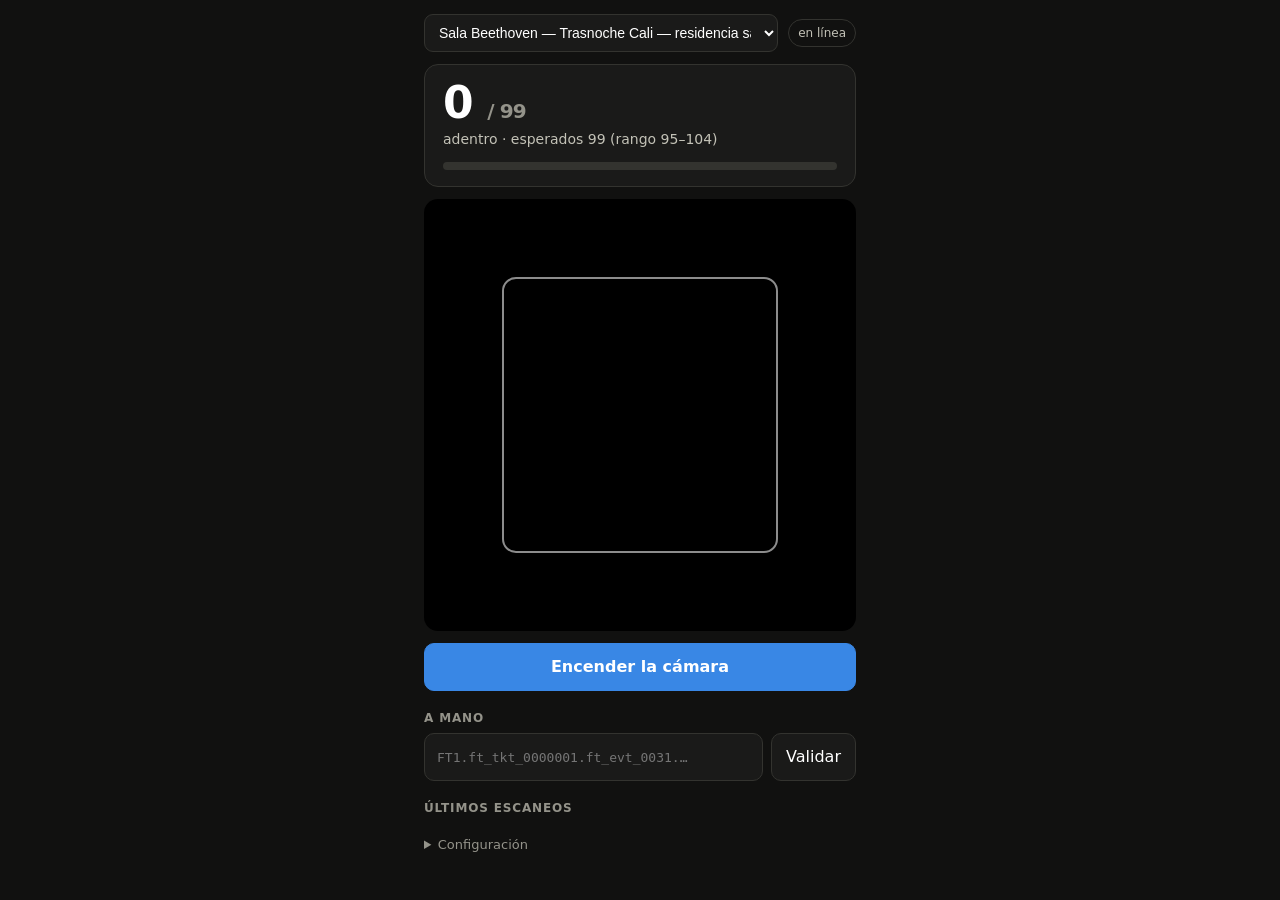
==== web/escaner.html @ e7eb854e "Escáner de puerta funcionando web/escaner.html: cámara con BarcodeDetector, cola offline en localSto" ====
<!doctype html>
<meta charset="utf-8">
<meta name="viewport" content="width=device-width, initial-scale=1, viewport-fit=cover">
<title>FreeTicket — escáner de puerta</title>
<style>
  *, *::before, *::after { box-sizing: border-box; }
  :root {
    color-scheme: dark;
    --bg: #111110; --card: #1a1a19; --border: #33332f;
    --ink: #fff; --ink2: #c3c2b7; --ink3: #94938a;
    --accent: #3987e5; --ok: #199e70; --dup: #c98500; --bad: #e66767;
  }
  body { margin: 0; background: var(--bg); color: var(--ink); font: 16px/1.5
         ui-sans-serif, -apple-system, "Segoe UI", system-ui, sans-serif; }
  .wrap { max-width: 460px; margin: 0 auto; padding: 14px 14px 40px; }

  .top { display: flex; align-items: center; gap: 10px; margin-bottom: 12px; }
  .top select { flex: 1; min-width: 0; background: var(--card); color: var(--ink);
                border: 1px solid var(--border); border-radius: 9px; padding: 9px 10px;
                font-size: 14px; }
  .net { font-size: 12px; padding: 4px 9px; border-radius: 999px;
         border: 1px solid var(--border); color: var(--ink2); white-space: nowrap; }
  .net.off { color: var(--dup); border-color: var(--dup); }

  .count { background: var(--card); border: 1px solid var(--border); border-radius: 14px;
           padding: 16px 18px; margin-bottom: 12px; }
  .count .n { font-size: 44px; font-weight: 650; line-height: 1;
              letter-spacing: -.02em; font-variant-numeric: tabular-nums; }
  .count .l { color: var(--ink2); font-size: 14px; margin-top: 4px; }
  .track { height: 8px; border-radius: 4px; background: var(--border);
           margin-top: 12px; overflow: hidden; }
  .track > div { height: 100%; background: var(--accent); width: 0; transition: width .3s; }

  #cam { width: 100%; aspect-ratio: 1; object-fit: cover; background: #000;
         border-radius: 14px; display: block; }
  .camwrap { position: relative; margin-bottom: 12px; }
  .reticle { position: absolute; inset: 18%; border: 2px solid rgba(255,255,255,.55);
             border-radius: 14px; pointer-events: none; }
  .flash { position: absolute; inset: 0; border-radius: 14px; opacity: 0;
           pointer-events: none; transition: opacity .18s; }
  .flash.on { opacity: .55; }

  button { font: inherit; border-radius: 10px; border: 1px solid var(--border);
           background: var(--card); color: var(--ink); padding: 11px 14px;
           cursor: pointer; }
  button.primary { background: var(--accent); border-color: var(--accent);
                   color: #fff; font-weight: 600; width: 100%; }
  .row { display: flex; gap: 8px; margin-bottom: 12px; }
  .row input { flex: 1; min-width: 0; background: var(--card); color: var(--ink);
               border: 1px solid var(--border); border-radius: 10px; padding: 11px 12px;
               font-family: ui-monospace, monospace; font-size: 13px; }

  .banner { border-radius: 12px; padding: 14px 16px; margin-bottom: 12px;
            font-weight: 600; display: none; }
  .banner.show { display: block; }
  .banner .s { font-weight: 400; font-size: 13.5px; opacity: .9; margin-top: 2px; }
  .b-ok  { background: var(--ok);  color: #fff; }
  .b-dup { background: var(--dup); color: #1a1a19; }
  .b-bad { background: var(--bad); color: #1a1a19; }

  ul { list-style: none; margin: 0; padding: 0; }
  li { display: flex; justify-content: space-between; gap: 10px; padding: 9px 2px;
       border-top: 1px solid var(--border); font-size: 13.5px; }
  li .t { font-family: ui-monospace, monospace; color: var(--ink2); }
  li .r { font-weight: 600; white-space: nowrap; }
  .r-ok { color: var(--ok); } .r-dup { color: var(--dup); } .r-bad { color: var(--bad); }
  .r-q  { color: var(--ink3); }
  h2 { font-size: 12px; text-transform: uppercase; letter-spacing: .07em;
       color: var(--ink3); margin: 18px 0 6px; }
  .hint { color: var(--ink3); font-size: 12.5px; margin: 8px 0 0; }
  details { margin-top: 18px; }
  summary { color: var(--ink3); font-size: 13px; cursor: pointer; }
  details .row { margin-top: 10px; }
</style>

<div class="wrap">
  <div class="top">
    <select id="ev"></select>
    <span class="net" id="net">en línea</span>
  </div>

  <div class="count">
    <div class="n"><span id="in">0</span> <span style="font-size:20px;color:var(--ink3)">/ <span id="exp">–</span></span></div>
    <div class="l" id="lbl">adentro · esperados</div>
    <div class="track"><div id="bar"></div></div>
  </div>

  <div class="banner" id="ban"></div>

  <div class="camwrap">
    <video id="cam" playsinline muted></video>
    <div class="reticle"></div>
    <div class="flash" id="flash"></div>
  </div>

  <button class="primary" id="start">Encender la cámara</button>
  <p class="hint" id="camhint"></p>

  <h2>A mano</h2>
  <div class="row">
    <input id="manual" placeholder="FT1.ft_tkt_0000001.ft_evt_0031.…" autocomplete="off">
    <button id="send">Validar</button>
  </div>

  <h2>Últimos escaneos</h2>
  <ul id="log"></ul>

  <details>
    <summary>Configuración</summary>
    <div class="row">
      <input id="api" placeholder="https://…lambda-url.us-east-1.on.aws/">
      <button id="saveapi">Guardar</button>
    </div>
    <p class="hint">Endpoint del ingest. Se guarda en este teléfono. También se puede pasar por <code>?api=</code>.</p>
  </details>
</div>

<script>
const $ = s => document.querySelector(s);
const LS_API = 'ft_api', LS_Q = 'ft_queue', LS_DEV = 'ft_device';

const qs = new URLSearchParams(location.search);
if (qs.get('api')) localStorage.setItem(LS_API, qs.get('api'));
let API = localStorage.getItem(LS_API) || '';
$('#api').value = API;

let DEVICE = localStorage.getItem(LS_DEV);
if (!DEVICE) { DEVICE = 'puerta-' + Math.random().toString(36).slice(2, 7);
               localStorage.setItem(LS_DEV, DEVICE); }

let queue = JSON.parse(localStorage.getItem(LS_Q) || '[]');
const saveQ = () => localStorage.setItem(LS_Q, JSON.stringify(queue));
const seen = new Set();          // ticket_id que este dispositivo ya dejó entrar
let events = [], current = null, serverCount = null;

// ---------- red ----------
function net() {
  const on = navigator.onLine;
  $('#net').textContent = on ? (queue.length ? queue.length + ' en cola' : 'en línea') : 'sin señal';
  $('#net').className = 'net' + (on && !queue.length ? '' : ' off');
}
addEventListener('online', () => { net(); flush(); });
addEventListener('offline', net);

// ---------- catálogo de eventos ----------
fetch('data.json').then(r => r.json()).then(d => {
  events = d.events;
  $('#ev').innerHTML = events.map(e =>
    '<option value="' + e.event_id + '">' + e.venue + ' — ' + e.title.slice(0, 34) + '</option>').join('');
  pick(events[0].event_id);
}).catch(() => { $('#ev').innerHTML = '<option>sin data.json</option>'; });

$('#ev').onchange = e => pick(e.target.value);

function pick(id) {
  current = events.find(e => e.event_id === id) || null;
  seen.clear(); serverCount = null;
  render(); refreshAforo();
}

function render() {
  const local = seen.size;
  const n = serverCount !== null ? Math.max(serverCount, local) : local;
  $('#in').textContent = n;
  $('#exp').textContent = current ? current.expected : '–';
  $('#bar').style.width = current ? Math.min(100, n / current.expected * 100) + '%' : '0';
  $('#lbl').textContent = current
    ? 'adentro · esperados ' + current.expected + ' (rango ' + current.p10 + '–' + current.p90 + ')'
    : 'adentro · esperados';
  net();
}

async function refreshAforo() {
  if (!API || !current) return;
  try {
    const r = await fetch(API.replace(/\/$/, '') + '/aforo?event_id=' + current.event_id);
    if (r.ok) { serverCount = (await r.json()).adentro; render(); }
  } catch (e) { /* sin red: se queda con el conteo local */ }
}
setInterval(refreshAforo, 15000);

// ---------- feedback ----------
const CLS = { ok: 'b-ok', duplicado: 'b-dup', ya_recibido: 'b-dup', encolado: 'b-dup' };
const TXT = {
  ok: ['Adelante', 'entrada válida'],
  duplicado: ['Ya entró', 'este pase se escaneó antes'],
  ya_recibido: ['Ya registrado', 'este escaneo ya estaba en el servidor'],
  firma_invalida: ['No válido', 'el código no está firmado por FreeTicket'],
  evento_equivocado: ['Otro show', 'este pase no es de este evento'],
  expirado: ['Vencido', 'el pase ya caducó'],
  encolado: ['Guardado', 'sin señal — se sube cuando vuelva'],
  sin_scan_id: ['Error', 'escaneo sin identificador'],
};
function banner(result) {
  const [t, s] = TXT[result] || ['Error', result];
  const b = $('#ban');
  b.className = 'banner show ' + (CLS[result] || 'b-bad');
  b.innerHTML = t + '<div class="s">' + s + '</div>';
  const f = $('#flash');
  f.style.background = result === 'ok' ? 'var(--ok)' : (CLS[result] ? 'var(--dup)' : 'var(--bad)');
  f.classList.add('on'); setTimeout(() => f.classList.remove('on'), 180);
  if (navigator.vibrate) navigator.vibrate(result === 'ok' ? 40 : [60, 50, 60]);
  clearTimeout(banner.t); banner.t = setTimeout(() => b.classList.remove('show'), 2600);
}

function logLine(qr, result) {
  const cls = result === 'ok' ? 'r-ok' : (CLS[result] ? 'r-dup' : 'r-bad');
  const tid = (qr || '').split('.')[1] || '—';
  const li = document.createElement('li');
  li.innerHTML = '<span class="t">' + tid + '</span><span class="r ' +
                 (result === 'encolado' ? 'r-q' : cls) + '">' + result + '</span>';
  $('#log').prepend(li);
  while ($('#log').children.length > 12) $('#log').lastChild.remove();
}

// ---------- el escaneo ----------
let lastCode = '', lastAt = 0;

async function handle(qr) {
  const now = Date.now();
  if (qr === lastCode && now - lastAt < 3000) return;   // la cámara ve el mismo QR 30 veces
  lastCode = qr; lastAt = now;

  const scan = {
    scan_id: (crypto.randomUUID ? crypto.randomUUID()
              : now + '-' + Math.random().toString(36).slice(2)),
    qr,
    event_id: current ? current.event_id : '',
    scanned_at: new Date().toISOString(),
    device_id: DEVICE,
    gate: 'principal',
    offline: !navigator.onLine,
  };

  // Optimista: la puerta no espera a la red. Si el ticket ya lo dejó pasar
  // este mismo dispositivo, es duplicado sin consultar nada.
  const tid = qr.split('.')[1];
  const localDup = tid && seen.has(tid);
  if (tid && !localDup) seen.add(tid);
  render();

  queue.push(scan); saveQ(); net();

  if (localDup) { banner('duplicado'); logLine(qr, 'duplicado'); flush(); return; }

  const results = await flush();
  const mine = results && results[scan.scan_id];
  const shown = mine || (navigator.onLine && API ? 'ok' : 'encolado');
  banner(shown); logLine(qr, shown);
  if (mine && mine !== 'ok') { if (tid) seen.delete(tid); render(); }
}

let flushing = false;
async function flush() {
  if (flushing || !API || !queue.length || !navigator.onLine) { net(); return null; }
  flushing = true;
  const batch = queue.slice(0, 200);
  try {
    const r = await fetch(API.replace(/\/$/, '') + '/scan', {
      method: 'POST',
      headers: { 'content-type': 'application/json' },
      body: JSON.stringify({ scans: batch }),
    });
    if (!r.ok) throw new Error(r.status);
    const data = await r.json();
    const ids = new Set(batch.map(s => s.scan_id));
    queue = queue.filter(s => !ids.has(s.scan_id));   // idempotente: reenviar no duplica
    saveQ(); net();
    const map = {};
    for (const x of data.resultados || []) map[x.scan_id] = x.result;
    refreshAforo();
    return map;
  } catch (e) {
    net();               // se queda en cola; se reintenta al volver la red
    return null;
  } finally { flushing = false; }
}
setInterval(flush, 8000);

// ---------- cámara ----------
$('#start').onclick = async () => {
  if (!('BarcodeDetector' in window)) {
    $('#camhint').textContent =
      'Este navegador no trae lector de códigos (Safari no lo soporta). ' +
      'Usá Chrome en Android/escritorio, o pegá el código a mano abajo.';
    return;
  }
  try {
    const stream = await navigator.mediaDevices.getUserMedia({
      video: { facingMode: { ideal: 'environment' } }, audio: false });
    const v = $('#cam');
    v.srcObject = stream; await v.play();
    $('#start').textContent = 'Cámara encendida';
    $('#start').disabled = true;
    $('#camhint').textContent = 'Apuntá al QR del pase.';

    const det = new BarcodeDetector({ formats: ['qr_code'] });
    const tick = async () => {
      if (v.readyState === 4) {
        try {
          const codes = await det.detect(v);
          if (codes.length) handle(codes[0].rawValue);
        } catch (e) { /* un frame ilegible no detiene el bucle */ }
      }
      requestAnimationFrame(tick);
    };
    tick();
  } catch (e) {
    $('#camhint').textContent = 'No se pudo abrir la cámara: ' + e.message +
      ' — se puede seguir a mano.';
  }
};

$('#send').onclick = () => {
  const v = $('#manual').value.trim();
  if (v) { handle(v); $('#manual').value = ''; }
};
$('#manual').addEventListener('keydown', e => { if (e.key === 'Enter') $('#send').click(); });

$('#saveapi').onclick = () => {
  API = $('#api').value.trim();
  localStorage.setItem(LS_API, API);
  net(); refreshAforo();
  $('#camhint').textContent = API ? 'Endpoint guardado.' : 'Sin endpoint: modo local.';
};

net(); flush();
</script>
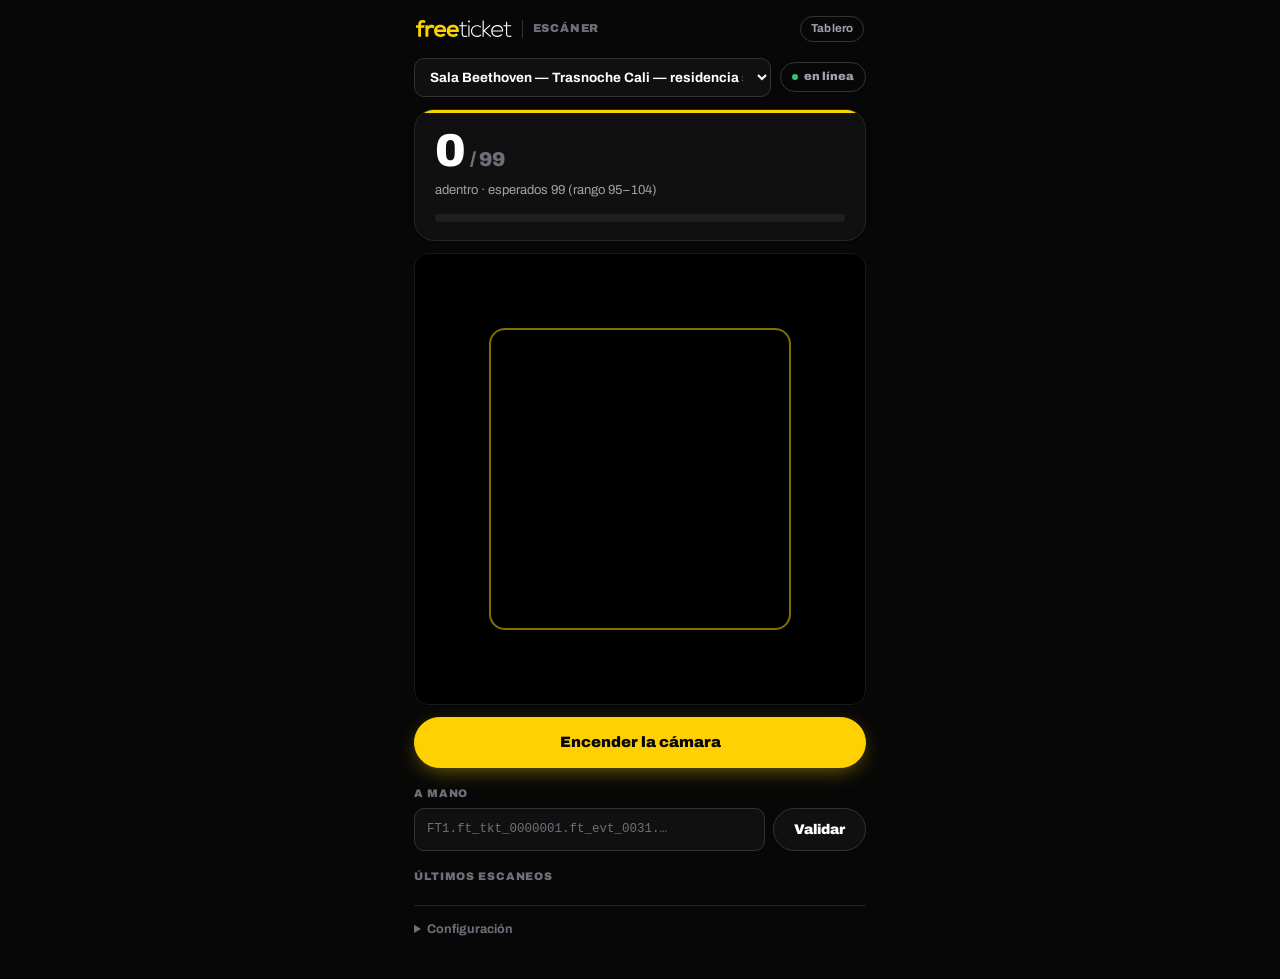
==== commit 22c4306c: "Ingest desplegado en AWS y escáner apuntando al endpoint real Las Lambda Function URL públicas están" ====
--- a/web/escaner.html
+++ b/web/escaner.html
@@ -1,91 +1,134 @@
 <!doctype html>
+<html lang="es" data-theme="dark">
 <meta charset="utf-8">
 <meta name="viewport" content="width=device-width, initial-scale=1, viewport-fit=cover">
 <title>FreeTicket — escáner de puerta</title>
+<meta name="theme-color" content="#070707">
+<meta name="robots" content="noindex">
+<link rel="icon" href="favicon.svg" type="image/svg+xml">
+<link rel="icon" href="favicon-32.png" sizes="32x32" type="image/png">
+<link rel="apple-touch-icon" href="apple-icon.png" sizes="180x180">
+<link rel="preconnect" href="https://fonts.googleapis.com">
+<link rel="preconnect" href="https://fonts.gstatic.com" crossorigin>
+<link rel="stylesheet" href="https://fonts.googleapis.com/css2?family=Archivo:wght@400..900&display=swap">
+<link rel="stylesheet" href="ft.css">
+
 <style>
-  *, *::before, *::after { box-sizing: border-box; }
-  :root {
-    color-scheme: dark;
-    --bg: #111110; --card: #1a1a19; --border: #33332f;
-    --ink: #fff; --ink2: #c3c2b7; --ink3: #94938a;
-    --accent: #3987e5; --ok: #199e70; --dup: #c98500; --bad: #e66767;
-  }
-  body { margin: 0; background: var(--bg); color: var(--ink); font: 16px/1.5
-         ui-sans-serif, -apple-system, "Segoe UI", system-ui, sans-serif; }
-  .wrap { max-width: 460px; margin: 0 auto; padding: 14px 14px 40px; }
-
-  .top { display: flex; align-items: center; gap: 10px; margin-bottom: 12px; }
-  .top select { flex: 1; min-width: 0; background: var(--card); color: var(--ink);
-                border: 1px solid var(--border); border-radius: 9px; padding: 9px 10px;
-                font-size: 14px; }
-  .net { font-size: 12px; padding: 4px 9px; border-radius: 999px;
-         border: 1px solid var(--border); color: var(--ink2); white-space: nowrap; }
-  .net.off { color: var(--dup); border-color: var(--dup); }
-
-  .count { background: var(--card); border: 1px solid var(--border); border-radius: 14px;
-           padding: 16px 18px; margin-bottom: 12px; }
-  .count .n { font-size: 44px; font-weight: 650; line-height: 1;
-              letter-spacing: -.02em; font-variant-numeric: tabular-nums; }
-  .count .l { color: var(--ink2); font-size: 14px; margin-top: 4px; }
-  .track { height: 8px; border-radius: 4px; background: var(--border);
-           margin-top: 12px; overflow: hidden; }
-  .track > div { height: 100%; background: var(--accent); width: 0; transition: width .3s; }
-
+  /* El escáner vive en oscuro: se usa de noche, en la puerta. */
+  body { padding: 0; }
+  .wrap { max-width: 480px; margin: 0 auto; padding: 16px 14px calc(40px + env(safe-area-inset-bottom)); }
+
+  .brandbar { display: flex; align-items: center; gap: 10px; margin: 0 2px 16px; }
+  .brandbar svg { height: 17px; width: auto; }
+  .brandbar .tag {
+    font-size: 11.5px; font-weight: 900; letter-spacing: .07em; text-transform: uppercase;
+    color: var(--ink-3); padding-left: 10px; border-left: 1px solid var(--border-2);
+  }
+  .brandbar .sp { flex: 1; }
+
+  .top { display: flex; align-items: center; gap: 9px; margin-bottom: 12px; }
+  .top select {
+    flex: 1; min-width: 0; font: inherit; font-size: 13.5px; font-weight: 700;
+    background: var(--surface); color: var(--ink);
+    border: 1px solid var(--border-2); border-radius: var(--r-sm); padding: 10px 11px;
+  }
+  .net {
+    font-size: 11.5px; font-weight: 900; padding: 5px 11px; border-radius: var(--r-pill);
+    border: 1px solid var(--border-2); color: var(--ink-2); white-space: nowrap;
+    display: inline-flex; align-items: center; gap: 6px;
+  }
+  .net::before { content: ''; width: 6px; height: 6px; border-radius: 50%; background: var(--ok); }
+  .net.off { color: var(--warn); border-color: #ffd10259; }
+  .net.off::before { background: var(--warn); }
+
+  .count { padding: 18px 20px; margin-bottom: 12px; --accent-line: var(--ft-yellow); }
+  .count .n {
+    font-size: 46px; font-weight: 900; line-height: 1; letter-spacing: -.045em;
+    font-variant-numeric: proportional-nums;
+  }
+  .count .n .of { font-size: 20px; color: var(--ink-3); letter-spacing: -.02em; }
+  .count .l { color: var(--ink-2); font-size: 13px; margin-top: 6px; }
+  .track { height: 8px; border-radius: 4px; background: var(--surface-3); margin-top: 14px; overflow: hidden; }
+  .track > div { height: 100%; border-radius: 4px; background: var(--ft-yellow); width: 0;
+                 transition: width .45s var(--ease); }
+
+  /* overflow:hidden recorta el velo del retículo al recuadro de la cámara;
+     sin esto el box-shadow de 2000px oscurece la página entera. */
+  .camwrap { position: relative; margin-bottom: 12px; overflow: hidden; border-radius: var(--r-md); }
   #cam { width: 100%; aspect-ratio: 1; object-fit: cover; background: #000;
-         border-radius: 14px; display: block; }
-  .camwrap { position: relative; margin-bottom: 12px; }
-  .reticle { position: absolute; inset: 18%; border: 2px solid rgba(255,255,255,.55);
-             border-radius: 14px; pointer-events: none; }
-  .flash { position: absolute; inset: 0; border-radius: 14px; opacity: 0;
-           pointer-events: none; transition: opacity .18s; }
-  .flash.on { opacity: .55; }
-
-  button { font: inherit; border-radius: 10px; border: 1px solid var(--border);
-           background: var(--card); color: var(--ink); padding: 11px 14px;
-           cursor: pointer; }
-  button.primary { background: var(--accent); border-color: var(--accent);
-                   color: #fff; font-weight: 600; width: 100%; }
+         border-radius: var(--r-md); display: block; border: 1px solid var(--border); }
+  .reticle {
+    position: absolute; inset: 17%; border-radius: var(--r-md); pointer-events: none;
+    box-shadow: 0 0 0 2px #ffd10285, 0 0 0 2000px #00000059;
+  }
+  .flash { position: absolute; inset: 0; border-radius: var(--r-md); opacity: 0;
+           pointer-events: none; transition: opacity .18s var(--ease); }
+  .flash.on { opacity: .5; }
+
   .row { display: flex; gap: 8px; margin-bottom: 12px; }
-  .row input { flex: 1; min-width: 0; background: var(--card); color: var(--ink);
-               border: 1px solid var(--border); border-radius: 10px; padding: 11px 12px;
-               font-family: ui-monospace, monospace; font-size: 13px; }
-
-  .banner { border-radius: 12px; padding: 14px 16px; margin-bottom: 12px;
-            font-weight: 600; display: none; }
-  .banner.show { display: block; }
-  .banner .s { font-weight: 400; font-size: 13.5px; opacity: .9; margin-top: 2px; }
-  .b-ok  { background: var(--ok);  color: #fff; }
-  .b-dup { background: var(--dup); color: #1a1a19; }
-  .b-bad { background: var(--bad); color: #1a1a19; }
-
+  .row input {
+    flex: 1; min-width: 0; font: inherit; background: var(--surface); color: var(--ink);
+    border: 1px solid var(--border-2); border-radius: var(--r-sm); padding: 11px 12px;
+    font-family: ui-monospace, SFMono-Regular, Menlo, monospace; font-size: 12.5px;
+  }
+  .row input::placeholder { color: var(--ink-3); }
+  .btn--wide { width: 100%; padding: 13px 20px; font-size: 15px; }
+
+  .banner {
+    border-radius: var(--r-md); padding: 15px 17px; margin-bottom: 12px;
+    font-weight: 900; font-size: 17px; letter-spacing: -.02em; display: none;
+    align-items: center; gap: 12px;
+  }
+  .banner.show { display: flex; }
+  .banner .ic { font-size: 22px; line-height: 1; flex: none; }
+  .banner .s { font-weight: 500; font-size: 13px; letter-spacing: 0; opacity: .92; margin-top: 1px; }
+  .b-ok  { background: var(--ok);   color: #04140b; }
+  .b-dup { background: var(--ft-yellow); color: var(--ft-yellow-ink); }
+  .b-bad { background: var(--danger); color: #fff; }
+
+  h2 { font-size: 11px; text-transform: uppercase; letter-spacing: .08em;
+       color: var(--ink-3); margin: 20px 0 8px; }
   ul { list-style: none; margin: 0; padding: 0; }
-  li { display: flex; justify-content: space-between; gap: 10px; padding: 9px 2px;
-       border-top: 1px solid var(--border); font-size: 13.5px; }
-  li .t { font-family: ui-monospace, monospace; color: var(--ink2); }
-  li .r { font-weight: 600; white-space: nowrap; }
-  .r-ok { color: var(--ok); } .r-dup { color: var(--dup); } .r-bad { color: var(--bad); }
-  .r-q  { color: var(--ink3); }
-  h2 { font-size: 12px; text-transform: uppercase; letter-spacing: .07em;
-       color: var(--ink3); margin: 18px 0 6px; }
-  .hint { color: var(--ink3); font-size: 12.5px; margin: 8px 0 0; }
-  details { margin-top: 18px; }
-  summary { color: var(--ink3); font-size: 13px; cursor: pointer; }
-  details .row { margin-top: 10px; }
+  li { display: flex; justify-content: space-between; gap: 10px; padding: 10px 2px;
+       border-top: 1px solid var(--border); font-size: 13px; }
+  li .t { font-family: ui-monospace, SFMono-Regular, Menlo, monospace; color: var(--ink-2); }
+  li .r { font-weight: 900; white-space: nowrap; display: inline-flex; align-items: center; gap: 6px; }
+  li .r::before { content: ''; width: 7px; height: 7px; border-radius: 50%; background: currentColor; }
+  .r-ok { color: var(--ok); } .r-dup { color: var(--warn); }
+  .r-bad { color: var(--danger); } .r-q { color: var(--ink-3); }
+
+  .hint { color: var(--ink-3); font-size: 12.5px; margin: 10px 0 0; }
+  details { margin-top: 22px; border-top: 1px solid var(--border); padding-top: 14px; }
+  summary { color: var(--ink-3); font-size: 12.5px; font-weight: 700; cursor: pointer; }
+  details .row { margin-top: 12px; }
+  code { font-family: ui-monospace, SFMono-Regular, Menlo, monospace; font-size: .92em;
+         background: var(--surface-2); padding: 1px 5px; border-radius: 5px; }
 </style>
 
 <div class="wrap">
+  <div class="brandbar">
+    <svg viewBox="0 0 118 21" fill="none" xmlns="http://www.w3.org/2000/svg" role="img">
+      <title>FreeTicket</title>
+      <path d="M56.3915 2.34184V6.50696H53.293V7.69283H56.3915V16.3993C56.3915 19.205 57.3948 20.9983 60.4934 20.9983C61.4082 20.9983 62.323 20.709 63.2379 20.2753L62.7361 19.1181C61.9984 19.4653 61.2016 19.6966 60.4934 19.6966C58.2211 19.6966 57.8079 18.3373 57.8079 16.3993V7.69283H62.7656V6.50696H57.8079V2.19714L56.3915 2.34184ZM66.1101 6.44916V20.7958H64.6641V6.44916H66.1101ZM64.2509 1.85011C64.2509 3.35424 66.5822 3.35424 66.5822 1.85011C66.5822 0.346058 64.2509 0.346058 64.2509 1.85011ZM79.783 17.8455C78.6026 19.0026 77.009 19.61 75.445 19.61C72.1398 19.61 69.3658 17.4983 69.3658 13.6514C69.3658 9.80446 72.1398 7.69283 75.445 7.69283C77.009 7.69283 78.632 8.24252 79.8125 9.39946L80.7568 8.50282C79.2814 7.08542 77.3631 6.36234 75.445 6.36234C71.2251 6.36234 67.9494 9.13917 67.9494 13.6514C67.9494 18.1636 71.343 20.9405 75.445 20.9405C77.3631 20.9405 79.2814 20.2463 80.7568 18.8L79.783 17.8455ZM82.2716 0.519531V20.7958H83.688V13.7961L91.5082 20.7958H93.3379V20.709L85.1046 13.2464L92.482 6.56484V6.50696H90.5639L83.688 12.7548V0.519531H82.2716ZM100.341 20.9983C102.673 20.9983 105.211 20.0727 106.627 18.2505L105.594 17.4405C104.502 18.8579 102.26 19.61 100.341 19.61C97.3314 19.61 94.705 17.672 94.4099 14.3167H107.542C108.103 8.73417 104.443 6.2756 100.341 6.2756C96.2397 6.2756 92.9345 9.37053 92.9345 13.6514C92.9345 18.1926 96.2397 20.9983 100.341 20.9983ZM94.4099 13.0729C94.7346 9.57311 97.3314 7.57724 100.341 7.57724C103.853 7.57724 106.214 9.54417 106.243 13.0729H94.4099ZM111.152 2.34184V6.50696H108.053V7.69283H111.152V16.3993C111.152 19.205 112.155 20.9983 115.254 20.9983C116.169 20.9983 117.083 20.709 117.998 20.2753L117.497 19.1181C116.759 19.4653 115.962 19.6966 115.254 19.6966C112.982 19.6966 112.568 18.3373 112.568 16.3993V7.69283H117.526V6.50696H112.568V2.19714L111.152 2.34184Z" fill="currentColor"/>
+      <path d="M6.24968 20.6234V9.64547H10.4843V6.54613H6.24968V5.59039C6.24968 3.85237 7.18423 3.04135 8.41076 3.04135C9.14086 3.04135 9.84168 3.30214 10.6011 3.79445L11.9152 1.15868C10.7471 0.405432 9.43291 0 8.1771 0C5.28592 0 2.6868 1.76691 2.6868 5.59039V6.54613H0V9.64547H2.6868V20.6234H6.24968ZM11.6483 6.34348V20.6234H15.2112V13.0924C15.2112 10.4565 16.9342 9.47171 18.8033 9.47171C19.9713 9.47171 20.643 9.79027 21.3731 10.3986L22.9794 7.32826C22.1908 6.54612 20.7599 5.96693 19.2705 5.96693C17.8102 5.96693 16.3209 6.22757 15.2112 7.99448L14.9483 6.34348H11.6483ZM37.2559 14.7434C37.8109 8.86349 34.8028 5.90894 29.9842 5.90894C25.3116 5.90894 22.3328 9.03717 22.3328 13.3821C22.3328 17.9586 25.2825 21 30.247 21C32.4374 21 34.9197 20.2469 36.4382 18.6828L34.1604 16.4525C33.3426 17.2924 31.6197 17.7849 30.3055 17.7849C27.7938 17.7849 26.2461 16.5103 26.0124 14.7434H37.2559ZM26.0709 11.818C26.5965 9.96417 28.1735 9.03717 30.101 9.03717C32.1453 9.03717 33.6054 9.96417 33.8391 11.818H26.0709ZM52.9343 14.7434C53.4893 8.86349 50.4812 5.90894 45.6626 5.90894C40.99 5.90894 38.0112 9.03717 38.0112 13.3821C38.0112 17.9586 40.9608 21 45.9254 21C48.1158 21 50.598 20.2469 52.1166 18.6828L49.8388 16.4525C49.0211 17.2924 47.2981 17.7849 45.9839 17.7849C43.4723 17.7849 41.9246 16.5103 41.6908 14.7434H52.9343ZM41.7493 11.818C42.275 9.96417 43.8519 9.03717 45.7794 9.03717C47.8237 9.03717 49.2839 9.96417 49.5176 11.818H41.7493Z" fill="#F9D402"/>
+    </svg>
+    <span class="tag">Escáner</span>
+    <span class="sp"></span>
+    <a class="badge badge--outline" href="./" style="text-decoration:none">Tablero</a>
+  </div>
+
   <div class="top">
-    <select id="ev"></select>
+    <select id="ev" aria-label="Show"></select>
     <span class="net" id="net">en línea</span>
   </div>
 
-  <div class="count">
-    <div class="n"><span id="in">0</span> <span style="font-size:20px;color:var(--ink3)">/ <span id="exp">–</span></span></div>
+  <div class="card count card--accent">
+    <div class="n"><span id="in">0</span> <span class="of">/ <span id="exp">–</span></span></div>
     <div class="l" id="lbl">adentro · esperados</div>
     <div class="track"><div id="bar"></div></div>
   </div>
 
-  <div class="banner" id="ban"></div>
+  <div class="banner" id="ban" role="status" aria-live="assertive"></div>
 
   <div class="camwrap">
     <video id="cam" playsinline muted></video>
@@ -93,13 +136,13 @@
     <div class="flash" id="flash"></div>
   </div>
 
-  <button class="primary" id="start">Encender la cámara</button>
+  <button class="btn btn--primary btn--wide" id="start">Encender la cámara</button>
   <p class="hint" id="camhint"></p>
 
   <h2>A mano</h2>
   <div class="row">
-    <input id="manual" placeholder="FT1.ft_tkt_0000001.ft_evt_0031.…" autocomplete="off">
-    <button id="send">Validar</button>
+    <input id="manual" placeholder="FT1.ft_tkt_0000001.ft_evt_0031.…" autocomplete="off" aria-label="Código a mano">
+    <button class="btn" id="send">Validar</button>
   </div>
 
   <h2>Últimos escaneos</h2>
@@ -108,8 +151,8 @@
   <details>
     <summary>Configuración</summary>
     <div class="row">
-      <input id="api" placeholder="https://…lambda-url.us-east-1.on.aws/">
-      <button id="saveapi">Guardar</button>
+      <input id="api" placeholder="https://…lambda-url.us-east-1.on.aws/" aria-label="Endpoint del ingest">
+      <button class="btn" id="saveapi">Guardar</button>
     </div>
     <p class="hint">Endpoint del ingest. Se guarda en este teléfono. También se puede pasar por <code>?api=</code>.</p>
   </details>
@@ -120,8 +163,11 @@
 const LS_API = 'ft_api', LS_Q = 'ft_queue', LS_DEV = 'ft_device';
 
 const qs = new URLSearchParams(location.search);
+// Endpoint desplegado. Se puede sobreescribir con ?api= o desde
+// Configuración, para apuntar al mock local (scripts/mock_ingest.py).
+const API_POR_DEFECTO = 'https://1q5q7pqmx9.execute-api.us-east-1.amazonaws.com';
 if (qs.get('api')) localStorage.setItem(LS_API, qs.get('api'));
-let API = localStorage.getItem(LS_API) || '';
+let API = localStorage.getItem(LS_API) || API_POR_DEFECTO;
 $('#api').value = API;
 
 let DEVICE = localStorage.getItem(LS_DEV);
@@ -181,6 +227,7 @@
 
 // ---------- feedback ----------
 const CLS = { ok: 'b-ok', duplicado: 'b-dup', ya_recibido: 'b-dup', encolado: 'b-dup' };
+const ICO = { ok: '✓', duplicado: '↺', ya_recibido: '↺', encolado: '⇡' };
 const TXT = {
   ok: ['Adelante', 'entrada válida'],
   duplicado: ['Ya entró', 'este pase se escaneó antes'],
@@ -195,9 +242,10 @@
   const [t, s] = TXT[result] || ['Error', result];
   const b = $('#ban');
   b.className = 'banner show ' + (CLS[result] || 'b-bad');
-  b.innerHTML = t + '<div class="s">' + s + '</div>';
+  b.innerHTML = '<span class="ic">' + (ICO[result] || '✕') + '</span>' +
+                '<span>' + t + '<div class="s">' + s + '</div></span>';
   const f = $('#flash');
-  f.style.background = result === 'ok' ? 'var(--ok)' : (CLS[result] ? 'var(--dup)' : 'var(--bad)');
+  f.style.background = result === 'ok' ? 'var(--ok)' : (CLS[result] ? 'var(--ft-yellow)' : 'var(--danger)');
   f.classList.add('on'); setTimeout(() => f.classList.remove('on'), 180);
   if (navigator.vibrate) navigator.vibrate(result === 'ok' ? 40 : [60, 50, 60]);
   clearTimeout(banner.t); banner.t = setTimeout(() => b.classList.remove('show'), 2600);
@@ -326,3 +374,4 @@
 
 net(); flush();
 </script>
+</html>
--- a/web/ft.css
+++ b/web/ft.css
@@ -0,0 +1,259 @@
+/* ============================================================
+   FreeTicket — sistema de diseño del tablero
+   Tokens tomados de appfreeticket.com (marca) + paleta de datos
+   validada con el validador de contraste/CVD (ver NOTAS.md).
+   ============================================================ */
+
+/* Archivo (la tipografía de la marca) se carga con <link> desde cada página;
+   si no llega, cae al stack del sistema sin romper el layout. */
+
+:root {
+  color-scheme: light;
+
+  /* --- marca --- */
+  --ft-yellow:      #ffd102;
+  --ft-yellow-ink:  #070707;
+  --ft-teal:        #1ebbb2;
+  --ft-purple:      #5615c1;
+  --ft-live:        #ff4d2e;
+
+  /* --- superficies / tinta --- */
+  --bg:        #ffffff;
+  --surface:   #ffffff;
+  --surface-2: #f5f5f5;
+  --surface-3: #ececec;
+  --ink:       #070707;
+  --ink-2:     #717182;
+  --ink-3:     #9a9aa6;
+  --border:    #e0e0e0;
+  --border-2:  #d2d2d2;
+
+  /* --- serie de datos: escalera de tipo de entrada (ordinal, hue teal) --- */
+  --tier-1: #2dcac0;   /* General      */
+  --tier-2: #1f857f;   /* Preferencial */
+  --tier-3: #084743;   /* VIP          */
+  --cortesia: #aa5ef6; /* Cortesía (categórico, hue purple) */
+
+  /* --- serie única (curva, barras simples) --- */
+  --series:      #1f857f;
+  --series-soft: #1f857f1f;
+
+  /* --- estado (reservado, nunca como serie) --- */
+  --ok:       #12864a;
+  --warn:     #a86a00;
+  --warn-bg:  #ffd102;
+  --danger:   #d3352f;
+
+  /* --- forma --- */
+  --r-sm: 10px;
+  --r-md: 14px;
+  --r-lg: 20px;
+  --r-pill: 999px;
+  --glow-yellow: 0 6px 22px -6px #ffd10285;
+  --shadow-1: 0 1px 2px #0000000d, 0 1px 3px #0000000f;
+  --shadow-2: 0 4px 20px -4px #0000001a;
+
+  /* --- movimiento --- */
+  --ease: cubic-bezier(.22, 1, .36, 1);
+  --dur: .5s;
+}
+
+:root[data-theme="dark"] {
+  color-scheme: dark;
+  --bg:        #070707;
+  --surface:   #101010;
+  --surface-2: #171717;
+  --surface-3: #1f1f1f;
+  --ink:       #ffffff;
+  --ink-2:     #a1a1ac;
+  --ink-3:     #6f6f7a;
+  --border:    #262626;
+  --border-2:  #333333;
+
+  /* la rampa invierte ancla en oscuro: el énfasis sigue creciendo con el tier */
+  --tier-1: #12524e;
+  --tier-2: #20a099;
+  --tier-3: #3af5ea;
+  --cortesia: #8e40d7;
+
+  --series:      #20a099;
+  --series-soft: #20a09926;
+
+  --ok:      #35c07a;
+  --warn:    #ffd102;
+  --danger:  #ff6b5e;
+  --shadow-1: 0 1px 2px #00000059;
+  --shadow-2: 0 8px 28px -6px #00000080;
+}
+
+@media (prefers-color-scheme: dark) {
+  :root:not([data-theme="light"]) {
+    color-scheme: dark;
+    --bg:        #070707;
+    --surface:   #101010;
+    --surface-2: #171717;
+    --surface-3: #1f1f1f;
+    --ink:       #ffffff;
+    --ink-2:     #a1a1ac;
+    --ink-3:     #6f6f7a;
+    --border:    #262626;
+    --border-2:  #333333;
+    --tier-1: #12524e;
+    --tier-2: #20a099;
+    --tier-3: #3af5ea;
+    --cortesia: #8e40d7;
+    --series:      #20a099;
+    --series-soft: #20a09926;
+    --ok:      #35c07a;
+    --warn:    #ffd102;
+    --danger:  #ff6b5e;
+    --shadow-1: 0 1px 2px #00000059;
+    --shadow-2: 0 8px 28px -6px #00000080;
+  }
+}
+
+*, *::before, *::after { box-sizing: border-box; }
+
+body {
+  margin: 0;
+  background: var(--bg);
+  color: var(--ink);
+  font-family: Archivo, ui-sans-serif, -apple-system, 'Segoe UI', system-ui, sans-serif;
+  font-size: 15px;
+  line-height: 1.55;
+  -webkit-font-smoothing: antialiased;
+  text-rendering: optimizeLegibility;
+}
+
+/* La marca usa Archivo Black (900) para todo titular. */
+h1, h2, h3, .display {
+  font-weight: 900;
+  letter-spacing: -0.02em;
+  line-height: 1.05;
+  margin: 0;
+}
+
+a { color: inherit; }
+
+:where(a, button, select, input, summary, [tabindex]):focus-visible {
+  outline: 2px solid var(--ft-yellow);
+  outline-offset: 2px;
+  border-radius: 4px;
+}
+
+/* ---------- piezas ---------- */
+
+.card {
+  background: var(--surface);
+  border: 1px solid var(--border);
+  border-radius: var(--r-lg);
+  box-shadow: var(--shadow-1);
+}
+
+/* Firma de la marca: filete de color arriba de la tarjeta. */
+.card--accent { position: relative; overflow: hidden; }
+.card--accent::before {
+  content: '';
+  position: absolute;
+  inset: 0 0 auto;
+  height: 3px;
+  background: var(--accent-line, var(--ft-yellow));
+}
+
+.badge {
+  display: inline-flex;
+  align-items: center;
+  gap: 5px;
+  font-size: 11.5px;
+  font-weight: 700;
+  letter-spacing: .01em;
+  padding: 3px 10px;
+  border-radius: var(--r-pill);
+  background: var(--surface-2);
+  color: var(--ink-2);
+  white-space: nowrap;
+  text-decoration: none;
+}
+.badge--yellow { background: var(--ft-yellow); color: var(--ft-yellow-ink); }
+.badge--outline { background: transparent; border: 1px solid var(--border-2); }
+.badge--live { background: var(--ft-live); color: #fff; }
+
+.btn {
+  display: inline-flex;
+  align-items: center;
+  justify-content: center;
+  gap: 8px;
+  font: inherit;
+  text-decoration: none;
+  font-weight: 900;
+  font-size: 14px;
+  padding: 10px 20px;
+  border-radius: var(--r-pill);
+  border: 1px solid var(--border-2);
+  background: var(--surface);
+  color: var(--ink);
+  cursor: pointer;
+  transition: background .18s var(--ease), border-color .18s var(--ease),
+              transform .18s var(--ease), box-shadow .18s var(--ease);
+}
+.btn:hover { background: var(--surface-2); }
+.btn:active { transform: translateY(1px); }
+.btn--primary {
+  background: var(--ft-yellow);
+  border-color: var(--ft-yellow);
+  color: var(--ft-yellow-ink);
+  box-shadow: var(--glow-yellow);
+}
+.btn--primary:hover { background: #ffdb3a; border-color: #ffdb3a; }
+
+/* números: tabular sólo donde se alinean en columna (tablas, ejes) */
+.tnum { font-variant-numeric: tabular-nums; }
+/* cifras protagonistas: proporcionales, se ven mejor a tamaño display */
+.pnum { font-variant-numeric: proportional-nums; }
+
+.muted { color: var(--ink-2); }
+.dim   { color: var(--ink-3); }
+
+/* ---------- movimiento ----------
+   Sólo se esconde si el JS está vivo (html.js). Sin JS, o si el
+   IntersectionObserver falla, el contenido se ve igual. */
+.js .reveal {
+  opacity: 0;
+  transform: translateY(14px);
+  transition: opacity var(--dur) var(--ease), transform var(--dur) var(--ease);
+  transition-delay: var(--d, 0ms);
+}
+.js .reveal.in { opacity: 1; transform: none; }
+
+@media (prefers-reduced-motion: reduce) {
+  *, *::before, *::after {
+    animation-duration: .001ms !important;
+    animation-iteration-count: 1 !important;
+    transition-duration: .001ms !important;
+    scroll-behavior: auto !important;
+  }
+  .reveal { opacity: 1; transform: none; }
+}
+
+/* ---------- tooltip compartido ---------- */
+.tip {
+  position: fixed;
+  z-index: 40;
+  pointer-events: none;
+  opacity: 0;
+  transition: opacity .12s var(--ease);
+  background: var(--surface);
+  color: var(--ink);
+  border: 1px solid var(--border-2);
+  border-radius: var(--r-sm);
+  padding: 9px 11px;
+  font-size: 12.5px;
+  line-height: 1.45;
+  box-shadow: var(--shadow-2);
+  font-variant-numeric: tabular-nums;
+  max-width: 260px;
+}
+.tip.on { opacity: 1; }
+.tip b { display: block; font-weight: 900; margin-bottom: 3px; }
+.tip .k { display: inline-flex; align-items: center; gap: 6px; }
+.tip i { width: 9px; height: 9px; border-radius: 2px; display: inline-block; flex: none; }
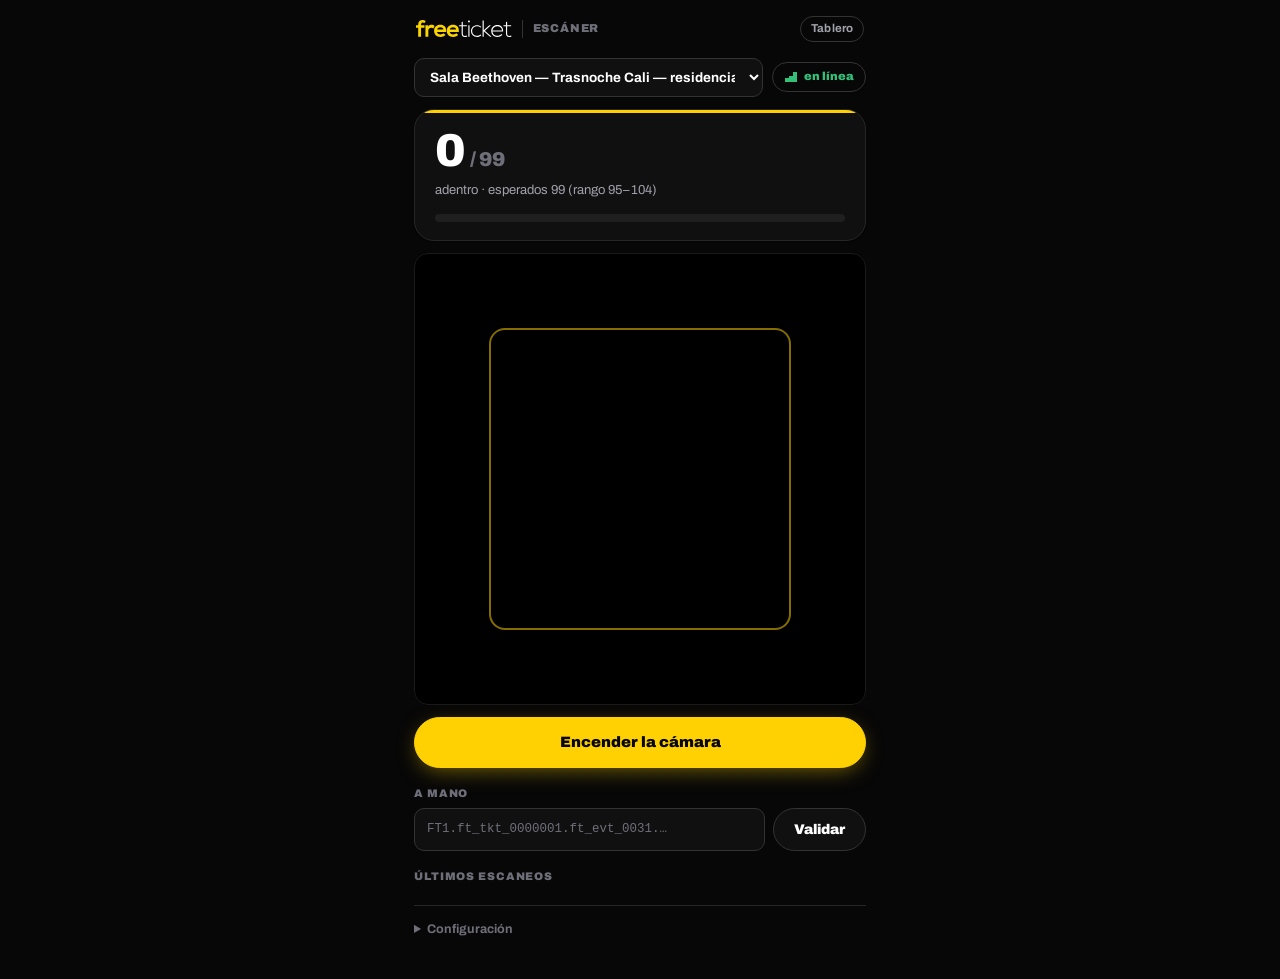
==== commit 2157d756: "Cumplimiento literal del enunciado Las dos entregas van en la raíz con el nombre exacto que pide el " ====
--- a/web/escaner.html
+++ b/web/escaner.html
@@ -34,12 +34,11 @@
   }
   .net {
     font-size: 11.5px; font-weight: 900; padding: 5px 11px; border-radius: var(--r-pill);
-    border: 1px solid var(--border-2); color: var(--ink-2); white-space: nowrap;
+    border: 1px solid var(--border-2); color: var(--ok); white-space: nowrap;
     display: inline-flex; align-items: center; gap: 6px;
   }
-  .net::before { content: ''; width: 6px; height: 6px; border-radius: 50%; background: var(--ok); }
+  .net .px { width: 14px; height: 14px; }
   .net.off { color: var(--warn); border-color: #ffd10259; }
-  .net.off::before { background: var(--warn); }
 
   .count { padding: 18px 20px; margin-bottom: 12px; --accent-line: var(--ft-yellow); }
   .count .n {
@@ -80,7 +79,8 @@
     align-items: center; gap: 12px;
   }
   .banner.show { display: flex; }
-  .banner .ic { font-size: 22px; line-height: 1; flex: none; }
+  /* 1:1 con la rejilla de 24 del icono: los bloques quedan exactos */
+  .banner .ic { width: 24px; height: 24px; flex: none; transform: scale(1.35); margin: 0 5px; }
   .banner .s { font-weight: 500; font-size: 13px; letter-spacing: 0; opacity: .92; margin-top: 1px; }
   .b-ok  { background: var(--ok);   color: #04140b; }
   .b-dup { background: var(--ft-yellow); color: var(--ft-yellow-ink); }
@@ -92,8 +92,8 @@
   li { display: flex; justify-content: space-between; gap: 10px; padding: 10px 2px;
        border-top: 1px solid var(--border); font-size: 13px; }
   li .t { font-family: ui-monospace, SFMono-Regular, Menlo, monospace; color: var(--ink-2); }
-  li .r { font-weight: 900; white-space: nowrap; display: inline-flex; align-items: center; gap: 6px; }
-  li .r::before { content: ''; width: 7px; height: 7px; border-radius: 50%; background: currentColor; }
+  li .r { font-weight: 900; white-space: nowrap; display: inline-flex; align-items: center; gap: 7px; }
+  li .r .px { width: 14px; height: 14px; }
   .r-ok { color: var(--ok); } .r-dup { color: var(--warn); }
   .r-bad { color: var(--danger); } .r-q { color: var(--ink-3); }
 
@@ -104,6 +104,17 @@
   code { font-family: ui-monospace, SFMono-Regular, Menlo, monospace; font-size: .92em;
          background: var(--surface-2); padding: 1px 5px; border-radius: 5px; }
 </style>
+
+<!-- Iconos: Pixelarticons (MIT) — rejilla de 24px, trazos en bloque. -->
+<svg width="0" height="0" aria-hidden="true" focusable="false" style="position:absolute">
+  <symbol id="px-check" viewBox="0 0 24 24"><path d="M18 6h2v2h-2V6zm-2 4V8h2v2h-2zm-2 2v-2h2v2h-2zm-2 2h2v-2h-2v2zm-2 2h2v-2h-2v2zm-2 0v2h2v-2H8zm-2-2h2v2H6v-2zm0 0H4v-2h2v2z" fill="currentColor"/></symbol>
+  <symbol id="px-close" viewBox="0 0 24 24"><path d="M5 5h2v2H5V5zm4 4H7V7h2v2zm2 2H9V9h2v2zm2 0h-2v2H9v2H7v2H5v2h2v-2h2v-2h2v-2h2v2h2v2h2v2h2v-2h-2v-2h-2v-2h-2v-2zm2-2v2h-2V9h2zm2-2v2h-2V7h2zm0 0V5h2v2h-2z" fill="currentColor"/></symbol>
+  <symbol id="px-reload" viewBox="0 0 24 24"><path d="M16 2h-2v2h2v2H4v2H2v5h2V8h12v2h-2v2h2v-2h2V8h2V6h-2V4h-2V2zM6 20h2v2h2v-2H8v-2h12v-2h2v-5h-2v5H8v-2h2v-2H8v2H6v2H4v2h2v2z" fill="currentColor"/></symbol>
+  <symbol id="px-upload" viewBox="0 0 24 24"><path d="M11 5V3h2v2h2v2h2v2h-2V7h-2v10h-2V7H9v2H7V7h2V5h2zM3 15v6h18v-6h-2v4H5v-4H3z" fill="currentColor"/></symbol>
+  <symbol id="px-alert" viewBox="0 0 24 24"><path d="M13 1h-2v2H9v2H7v2H5v2H3v2H1v2h2v2h2v2h2v2h2v2h2v2h2v-2h2v-2h2v-2h2v-2h2v-2h2v-2h-2V9h-2V7h-2V5h-2V3h-2V1zm0 2v2h2v2h2v2h2v2h2v2h-2v2h-2v2h-2v2h-2v2h-2v-2H9v-2H7v-2H5v-2H3v-2h2V9h2V7h2V5h2V3h2zm0 4h-2v6h2V7zm0 8h-2v2h2v-2z" fill="currentColor"/></symbol>
+  <symbol id="px-signal" viewBox="0 0 24 24"><path d="M16 4h6v16h-6V4ZM2 14h6v6H2v-6Zm13-4H9v10h6V10Z" fill="currentColor"/></symbol>
+  <symbol id="px-signal-off" viewBox="0 0 24 24"><path d="M4 2H2v2h2v2H2v2h2V6h2v2h2V6H6V4h2V2H6v2H4V2Zm12 2v16h6V4h-6Zm2 2h2v12h-2V6Zm-9 4v10h6V10H9Zm2 8v-6h2v6h-2Zm-3-4v6H2v-6h6Zm-2 4v-2H4v2h2Z" fill="currentColor"/></symbol>
+</svg>
 
 <div class="wrap">
   <div class="brandbar">
@@ -180,10 +191,15 @@
 let events = [], current = null, serverCount = null;
 
 // ---------- red ----------
+const px = (id, cls) => '<svg class="px ' + (cls || '') +
+  '" shape-rendering="crispEdges" aria-hidden="true"><use href="#px-' + id + '"/></svg>';
+
 function net() {
   const on = navigator.onLine;
-  $('#net').textContent = on ? (queue.length ? queue.length + ' en cola' : 'en línea') : 'sin señal';
-  $('#net').className = 'net' + (on && !queue.length ? '' : ' off');
+  const ok = on && !queue.length;
+  const txt = on ? (queue.length ? queue.length + ' en cola' : 'en línea') : 'sin señal';
+  $('#net').innerHTML = px(ok ? 'signal' : 'signal-off') + '<span>' + txt + '</span>';
+  $('#net').className = 'net' + (ok ? '' : ' off');
 }
 addEventListener('online', () => { net(); flush(); });
 addEventListener('offline', net);
@@ -227,7 +243,7 @@
 
 // ---------- feedback ----------
 const CLS = { ok: 'b-ok', duplicado: 'b-dup', ya_recibido: 'b-dup', encolado: 'b-dup' };
-const ICO = { ok: '✓', duplicado: '↺', ya_recibido: '↺', encolado: '⇡' };
+const ICO = { ok: 'check', duplicado: 'reload', ya_recibido: 'reload', encolado: 'upload' };
 const TXT = {
   ok: ['Adelante', 'entrada válida'],
   duplicado: ['Ya entró', 'este pase se escaneó antes'],
@@ -242,7 +258,7 @@
   const [t, s] = TXT[result] || ['Error', result];
   const b = $('#ban');
   b.className = 'banner show ' + (CLS[result] || 'b-bad');
-  b.innerHTML = '<span class="ic">' + (ICO[result] || '✕') + '</span>' +
+  b.innerHTML = px(ICO[result] || 'close', 'ic') +
                 '<span>' + t + '<div class="s">' + s + '</div></span>';
   const f = $('#flash');
   f.style.background = result === 'ok' ? 'var(--ok)' : (CLS[result] ? 'var(--ft-yellow)' : 'var(--danger)');
@@ -256,7 +272,8 @@
   const tid = (qr || '').split('.')[1] || '—';
   const li = document.createElement('li');
   li.innerHTML = '<span class="t">' + tid + '</span><span class="r ' +
-                 (result === 'encolado' ? 'r-q' : cls) + '">' + result + '</span>';
+                 (result === 'encolado' ? 'r-q' : cls) + '">' +
+                 px(ICO[result] || 'close') + result + '</span>';
   $('#log').prepend(li);
   while ($('#log').children.length > 12) $('#log').lastChild.remove();
 }
--- a/web/ft.css
+++ b/web/ft.css
@@ -206,6 +206,13 @@
 }
 .btn--primary:hover { background: #ffdb3a; border-color: #ffdb3a; }
 
+/* Iconos de píxel (Pixelarticons). crispEdges + rejilla de 24 = bloques nítidos. */
+.px {
+  width: 16px; height: 16px; flex: none;
+  display: inline-block; vertical-align: -3px;
+  shape-rendering: crispEdges;
+}
+
 /* números: tabular sólo donde se alinean en columna (tablas, ejes) */
 .tnum { font-variant-numeric: tabular-nums; }
 /* cifras protagonistas: proporcionales, se ven mejor a tamaño display */
@@ -232,7 +239,9 @@
     transition-duration: .001ms !important;
     scroll-behavior: auto !important;
   }
-  .reveal { opacity: 1; transform: none; }
+  /* Misma especificidad que `.js .reveal`, si no pierde y el contenido
+     se queda escondido justo para quien pidió no tener movimiento. */
+  .js .reveal, .reveal { opacity: 1 !important; transform: none !important; }
 }
 
 /* ---------- tooltip compartido ---------- */
